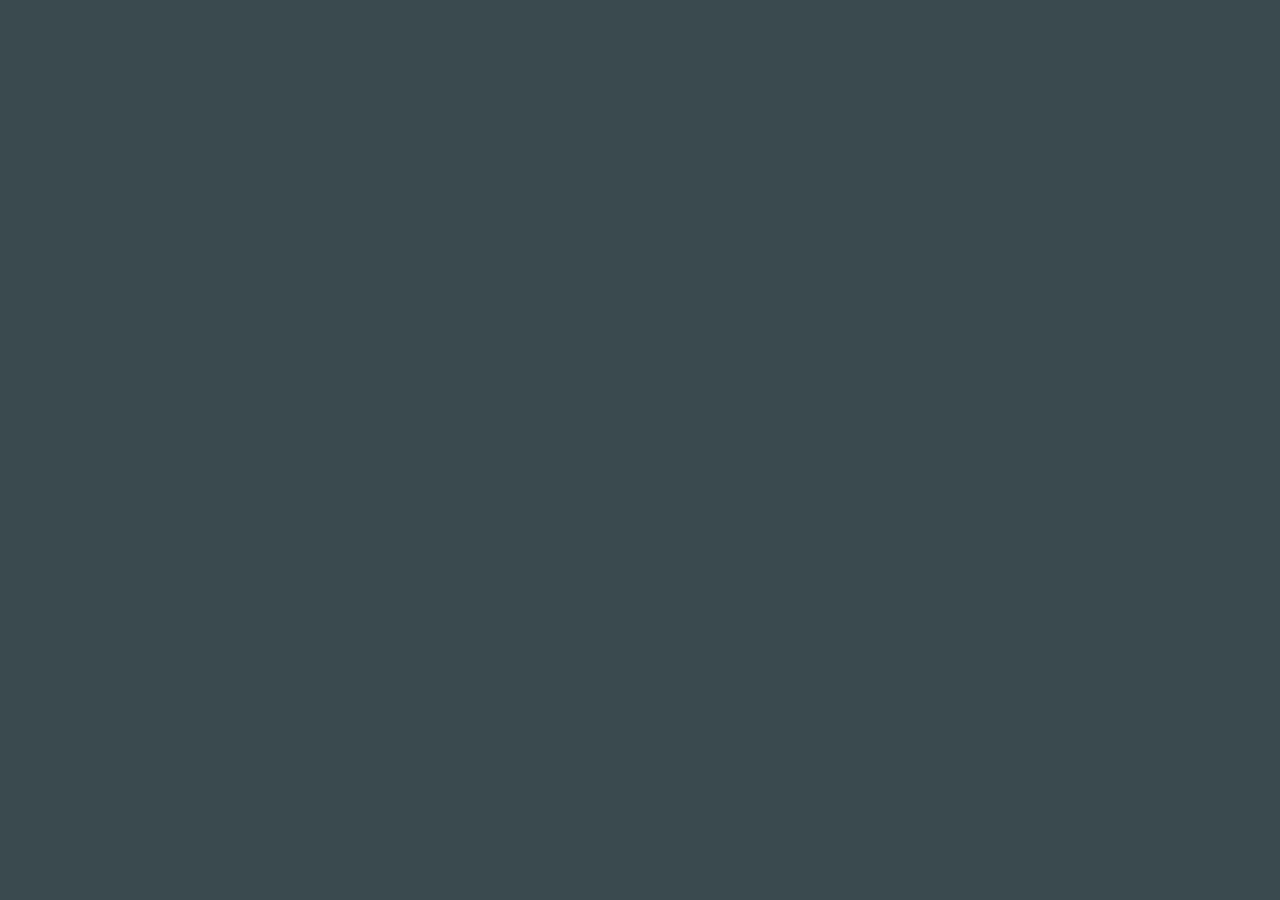
==== block-BHaacx/index.html @ 64a567ad "grid assignment 1 made responsive" ====
<!DOCTYPE html>
<html lang="en">
  <head>
    <meta charset="UTF-8" />
    <meta http-equiv="X-UA-Compatible" content="IE=edge" />
    <meta name="viewport" content="width=device-width, initial-scale=1.0" />
    <title>Document</title>
    <link rel="preconnect" href="https://fonts.gstatic.com" />
    <link
      href="https://fonts.googleapis.com/css2?family=Noto+Sans+JP:wght@100;300;400;500;700;900&display=swap"
      rel="stylesheet"
    />
    <link rel="stylesheet" href="./assets/stylesheet/style.css" />
  </head>
  <body></body>
</html>
---- block-BHaacx/assets/stylesheet/style.css ----
/* http://meyerweb.com/eric/tools/css/reset/ 
   v2.0 | 20110126
   License: none (public domain)
*/
html,
body,
div,
span,
applet,
object,
iframe,
h1,
h2,
h3,
h4,
h5,
h6,
p,
blockquote,
pre,
a,
abbr,
acronym,
address,
big,
cite,
code,
del,
dfn,
em,
img,
ins,
kbd,
q,
s,
samp,
small,
strike,
strong,
sub,
sup,
tt,
var,
b,
u,
i,
center,
dl,
dt,
dd,
ol,
ul,
li,
fieldset,
form,
label,
legend,
table,
caption,
tbody,
tfoot,
thead,
tr,
th,
td,
article,
aside,
canvas,
details,
embed,
figure,
figcaption,
footer,
header,
hgroup,
menu,
nav,
output,
ruby,
section,
summary,
time,
mark,
audio,
video {
  margin: 0;
  padding: 0;
  border: 0;
  font-size: 100%;
  font: inherit;
  vertical-align: baseline;
}

/* HTML5 display-role reset for older browsers */
article,
aside,
details,
figcaption,
figure,
footer,
header,
hgroup,
menu,
nav,
section {
  display: block;
}

body {
  line-height: 1;
}

ol,
ul {
  list-style: none;
}

blockquote,
q {
  quotes: none;
}

blockquote:before,
blockquote:after,
q:before,
q:after {
  content: "";
  content: none;
}

table {
  border-collapse: collapse;
  border-spacing: 0;
}

body {
  font-family: "Noto Sans JP", sans-serif;
  font-size: 28px;
  background-color: #3a4a4f;
}

*,
*::after,
*::before {
  -webkit-box-sizing: border-box;
          box-sizing: border-box;
}

.container {
  max-width: 1200px;
  margin: 0 auto;
}

.sec-padding {
  padding: 4rem 0;
}

a {
  text-decoration: none;
  color: black;
}

p {
  font-size: 1rem;
}

strong {
  font-size: 1.2rem;
  font-weight: 800;
  display: -webkit-box;
  display: -ms-flexbox;
  display: flex;
  -webkit-box-pack: center;
      -ms-flex-pack: center;
          justify-content: center;
  -webkit-box-align: center;
      -ms-flex-align: center;
          align-items: center;
  color: var(--pri);
  text-shadow: 1px 1px 3px black;
}

strong span {
  color: black;
  margin-left: 0.5rem;
}

h1 {
  font-weight: 800;
  font-size: 2.5rem;
}

h2 {
  font-size: 2.2rem;
  font-weight: 900;
  text-shadow: 1px 1px 2px black;
}

h3 {
  font-size: 1.8rem;
  font-weight: 900;
  line-height: 1.7;
  text-shadow: 1px 1px 1px black;
}

h4 {
  font-size: 1.6rem;
  font-weight: 700;
}

h5 {
  font-size: 1.4rem;
  font-weight: 700;
}

h6 {
  font-size: 1.2rem;
  font-weight: 600;
}

.btn {
  display: inline-block;
  padding: 0.5rem 1rem;
  border-radius: 30px;
  border: 1px solid var(--pri);
  color: var(--pri);
}

.btn-pri {
  background-color: var(--pri);
  color: white;
  border: none;
}

.p-sec-head {
  font-size: 1rem;
  color: var(--text-gray);
}

p {
  font-size: 0.8rem;
  color: rgba(102, 101, 101, 0.823);
  margin: 1.5rem 0;
  line-height: 1.6;
}

.flexi-img {
  height: 100%;
  width: 100%;
}

.flexib-img {
  width: 100%;
}

.color-pri {
  color: var(--pri);
}

span {
  font-size: 1rem;
  font-weight: 700;
  color: #fc2e1b;
}

.display-none {
  display: none;
}
/*# sourceMappingURL=style.css.map */
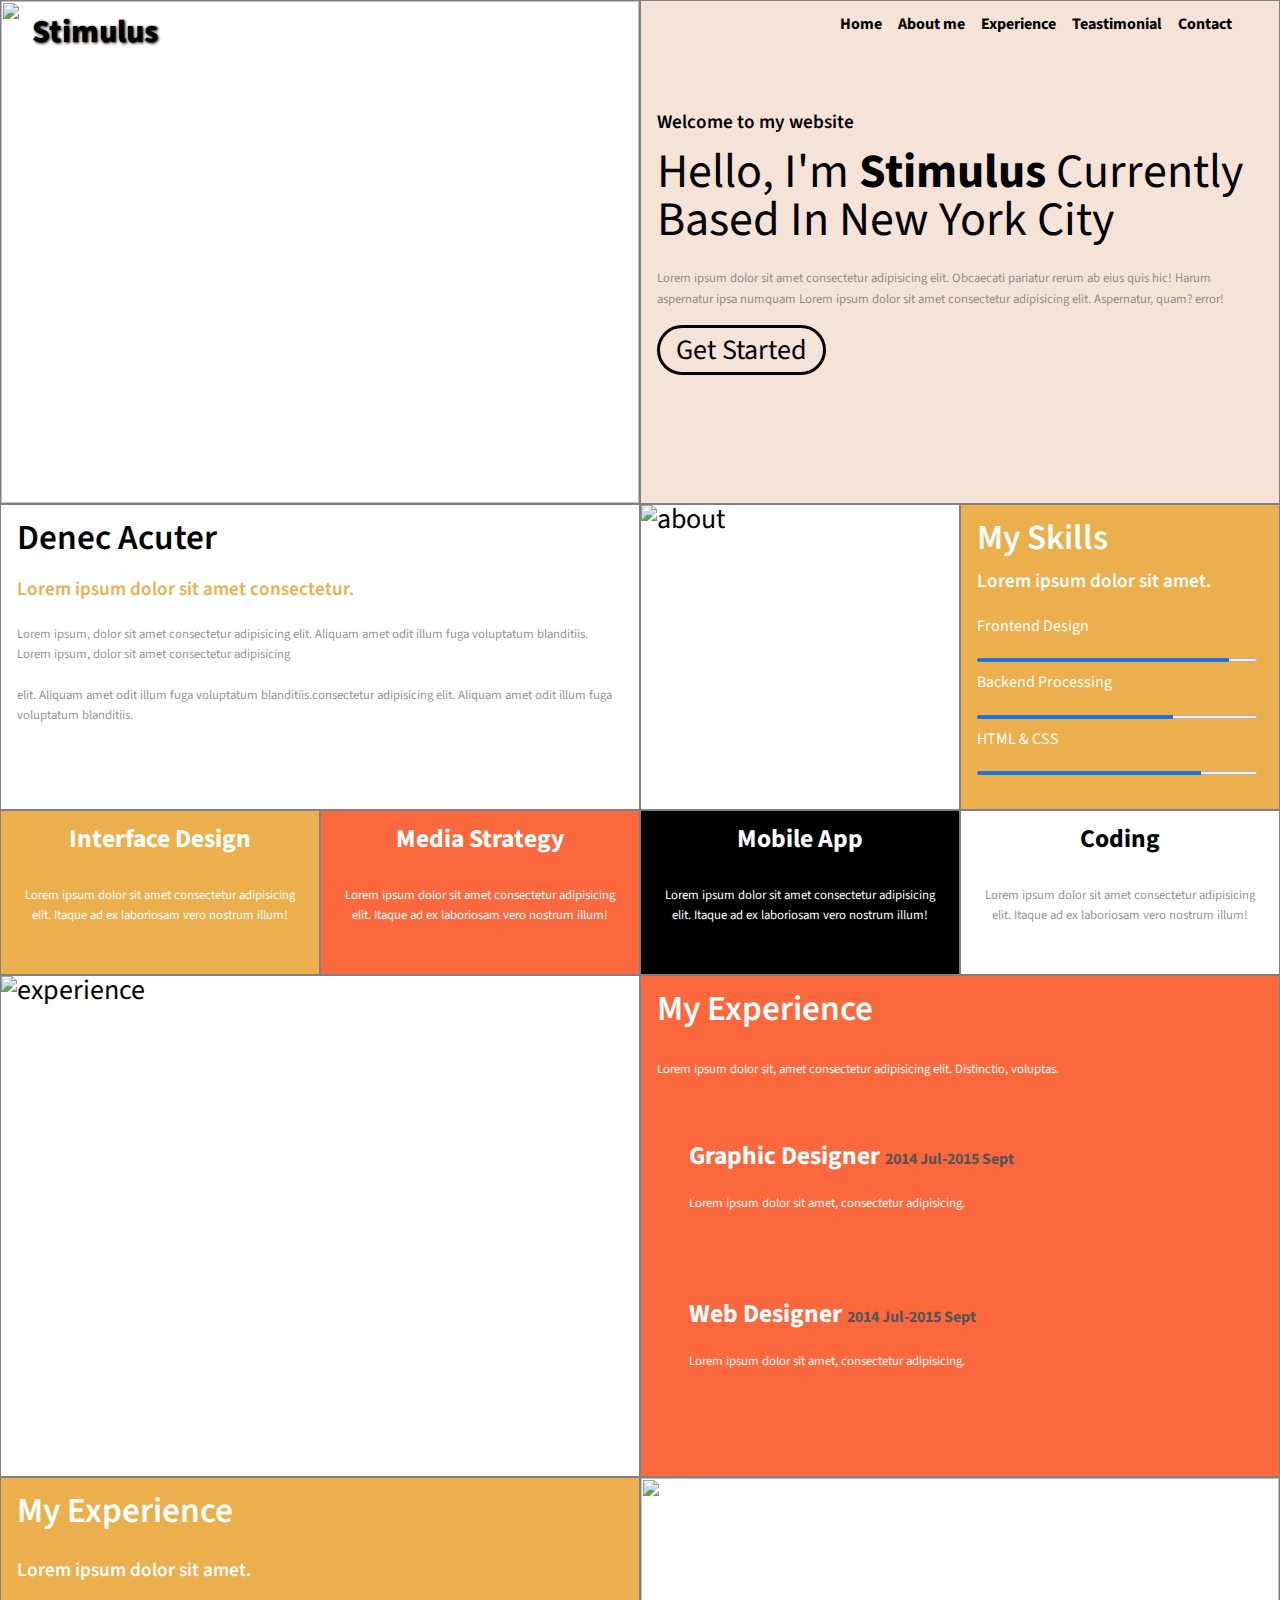
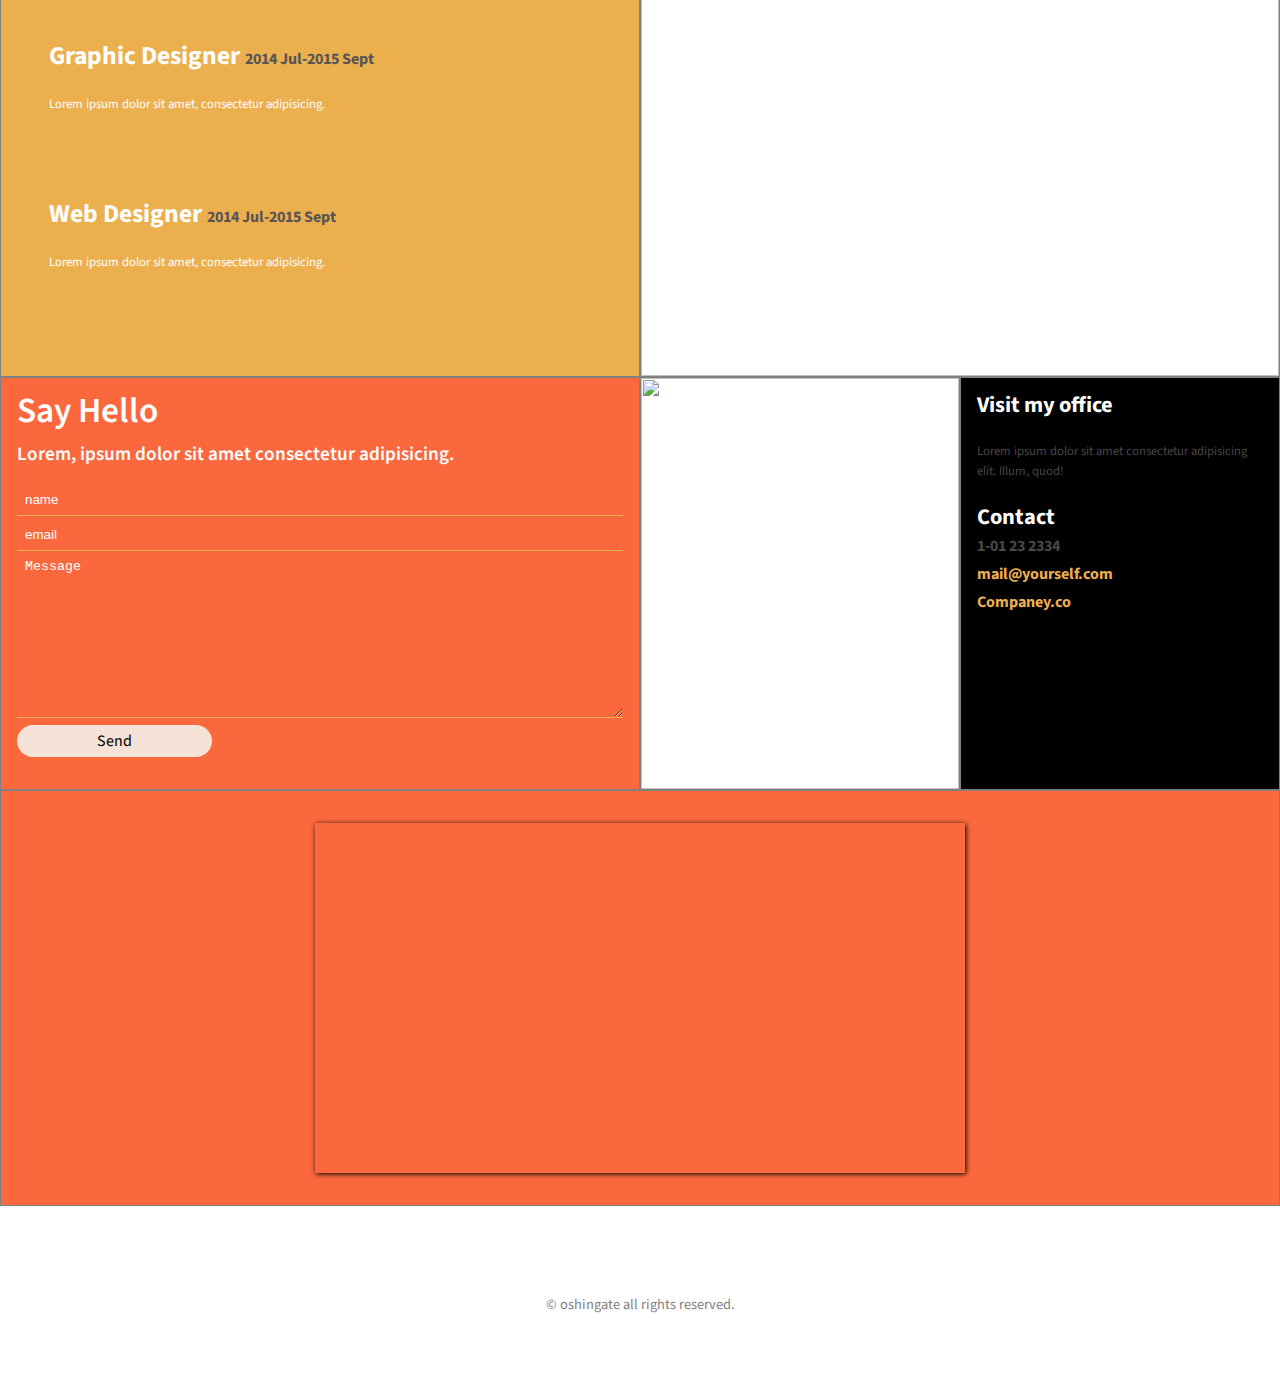
==== commit 646b1e1d: "asd" ====
--- a/block-BHaacx/index.html
+++ b/block-BHaacx/index.html
@@ -5,12 +5,261 @@
     <meta http-equiv="X-UA-Compatible" content="IE=edge" />
     <meta name="viewport" content="width=device-width, initial-scale=1.0" />
     <title>Document</title>
+    <script
+      src="https://kit.fontawesome.com/7c7efbb78c.js"
+      crossorigin="anonymous"
+    ></script>
     <link rel="preconnect" href="https://fonts.gstatic.com" />
     <link
-      href="https://fonts.googleapis.com/css2?family=Noto+Sans+JP:wght@100;300;400;500;700;900&display=swap"
+      href="https://fonts.googleapis.com/css2?family=Source+Sans+Pro:wght@200;300;400;600;700;900&display=swap"
       rel="stylesheet"
     />
     <link rel="stylesheet" href="./assets/stylesheet/style.css" />
   </head>
-  <body></body>
+  <body>
+    <header class="">
+      <div class="flex jsb">
+        <strong>Stimulus</strong>
+        <nav>
+          <ul class="flex jsb">
+            <li><a href="#">Home</a></li>
+            <li><a href="#">About me</a></li>
+            <li><a href="#">Experience</a></li>
+            <li><a href="#">Teastimonial</a></li>
+            <li><a href="#">Contact</a></li>
+          </ul>
+        </nav>
+      </div>
+    </header>
+    <main class="container">
+      <div class="grid-div">
+        <div class="item item1">
+          <img class="flexi-img" src="./assets/media/home-img.jpg" alt="" />
+        </div>
+
+        <div class="item item2 item-padding">
+          <h6>Welcome to my website</h6>
+          <h1>
+            Hello, I'm <span>Stimulus</span> Currently Based In New York City
+          </h1>
+          <p>
+            Lorem ipsum dolor sit amet consectetur adipisicing elit. Obcaecati
+            pariatur rerum ab eius quis hic! Harum aspernatur ipsa numquam Lorem
+            ipsum dolor sit amet consectetur adipisicing elit. Aspernatur, quam?
+            error!
+          </p>
+          <a class="btn" href="#">Get Started</a>
+        </div>
+
+        <div class="item item3 item-padding">
+          <h2>Denec Acuter</h2>
+          <h6 class="color-pri">Lorem ipsum dolor sit amet consectetur.</h6>
+          <p>
+            Lorem ipsum, dolor sit amet consectetur adipisicing elit. Aliquam
+            amet odit illum fuga voluptatum blanditiis. Lorem ipsum, dolor sit
+            amet consectetur adipisicing <br />
+            <br />
+            elit. Aliquam amet odit illum fuga voluptatum blanditiis.consectetur
+            adipisicing elit. Aliquam amet odit illum fuga voluptatum
+            blanditiis.
+          </p>
+        </div>
+
+        <div class="item item4">
+          <img
+            class="flexi-img"
+            src="./assets/media/about-img.jpg"
+            alt="about"
+          />
+        </div>
+
+        <div class="item item5 item-padding">
+          <h2>My Skills</h2>
+          <h6>Lorem ipsum dolor sit amet.</h6>
+          <div>
+            <label for="file">Frontend Design</label>
+            <progress id="file" value="90" max="100"></progress>
+            <label for="file">Backend Processing</label>
+            <progress id="file" value="70" max="100"></progress>
+            <label for="file">HTML & CSS</label>
+            <progress id="file" value="80" max="100"></progress>
+          </div>
+        </div>
+
+        <div class="item item6 all-center item-padding">
+          <i class="fas fa-tv"></i>
+          <h4>Interface Design</h4>
+          <p>
+            Lorem ipsum dolor sit amet consectetur adipisicing elit. Itaque ad
+            ex laboriosam vero nostrum illum!
+          </p>
+        </div>
+
+        <div class="item item7 all-center item-padding">
+          <i class="fab fa-telegram-plane"></i>
+          <h4>Media Strategy</h4>
+          <p>
+            Lorem ipsum dolor sit amet consectetur adipisicing elit. Itaque ad
+            ex laboriosam vero nostrum illum!
+          </p>
+        </div>
+
+        <div class="item item8 all-center item-padding">
+          <i class="far fa-calendar-alt"></i>
+          <h4>Mobile App</h4>
+          <p>
+            Lorem ipsum dolor sit amet consectetur adipisicing elit. Itaque ad
+            ex laboriosam vero nostrum illum!
+          </p>
+        </div>
+
+        <div class="item item9 all-center item-padding">
+          <i class="fab fa-html5"></i>
+          <h4>Coding</h4>
+          <p>
+            Lorem ipsum dolor sit amet consectetur adipisicing elit. Itaque ad
+            ex laboriosam vero nostrum illum!
+          </p>
+        </div>
+
+        <div class="item item10">
+          <img
+            class="flexi-img"
+            src="./assets/media/experience-img.jpg"
+            alt="experience"
+          />
+        </div>
+
+        <div class="item item11 item-padding">
+          <h2>My Experience</h2>
+          <p>
+            Lorem ipsum dolor sit, amet consectetur adipisicing elit.
+            Distinctio, voluptas.
+          </p>
+          <div>
+            <div class="flex item-padding">
+              <div class="flex center-center"><i class="fas fa-tv"></i></div>
+              <div class="item-padding">
+                <h4>Graphic Designer <span>2014 Jul-2015 Sept</span></h4>
+                <p>Lorem ipsum dolor sit amet, consectetur adipisicing.</p>
+              </div>
+            </div>
+
+            <div class="flex item-padding">
+              <div class="flex center-center"><i class="fas fa-tv"></i></div>
+              <div class="item-padding">
+                <h4>Web Designer <span>2014 Jul-2015 Sept</span></h4>
+                <p>Lorem ipsum dolor sit amet, consectetur adipisicing.</p>
+              </div>
+            </div>
+          </div>
+        </div>
+
+        <div class="item item12 item-padding">
+          <h2>My Experience</h2>
+          <h6>Lorem ipsum dolor sit amet.</h6>
+          <div>
+            <div class="flex item-padding">
+              <div class="flex center-center"><i class="fas fa-tv"></i></div>
+              <div class="item-padding">
+                <h4>Graphic Designer <span>2014 Jul-2015 Sept</span></h4>
+                <p>Lorem ipsum dolor sit amet, consectetur adipisicing.</p>
+              </div>
+            </div>
+
+            <div class="flex item-padding">
+              <div class="flex center-center"><i class="fas fa-tv"></i></div>
+              <div class="item-padding">
+                <h4>Web Designer <span>2014 Jul-2015 Sept</span></h4>
+                <p>Lorem ipsum dolor sit amet, consectetur adipisicing.</p>
+              </div>
+            </div>
+          </div>
+        </div>
+
+        <div class="item item13">
+          <img
+            class="flexi-img"
+            src="./assets/media/education-img.jpg"
+            alt=""
+          />
+        </div>
+
+        <div class="item item14 item-padding">
+          <h2>Say Hello</h2>
+          <h6>Lorem, ipsum dolor sit amet consectetur adipisicing.</h6>
+          <form action="">
+            <fieldset>
+              <label for=""></label>
+              <input type="text" id="name" placeholder="name" />
+            </fieldset>
+            <fieldset>
+              <label for=""></label>
+              <input type="email" id="email" placeholder="email" />
+            </fieldset>
+            <fieldset>
+              <textarea
+                name="message"
+                id="message"
+                rows="10"
+                placeholder="Message"
+              ></textarea>
+            </fieldset>
+            <a class="btn btn-sec" href="#">Send</a>
+          </form>
+        </div>
+
+        <div class="item item15">
+          <img class="flexi-img" src="./assets/media/contact-img.jpg" alt="" />
+        </div>
+
+        <div class="item item16 item-padding">
+          <h5>Visit my office</h5>
+          <address>
+            <p>
+              Lorem ipsum dolor sit amet consectetur adipisicing elit. Illum,
+              quod!
+            </p>
+          </address>
+          <h5>Contact</h5>
+          <address>
+            <ul>
+              <li>
+                <a href="#"
+                  ><i class="fas fa-phone-alt"></i>
+                  <span class="color-gray">1-01 23 2334</span></a
+                >
+              </li>
+              <li>
+                <a href="#"
+                  ><i class="far fa-envelope"></i
+                  ><span class="color-pri"> mail@yourself.com</span></a
+                >
+              </li>
+              <li>
+                <a href="#"
+                  ><i class="fas fa-globe"></i
+                  ><span class="color-pri"> Companey.co</span></a
+                >
+              </li>
+            </ul>
+          </address>
+        </div>
+
+        <div class="item item17">
+          <iframe
+            src="https://www.google.com/maps/embed?pb=!1m18!1m12!1m3!1d15112.604987509194!2d73.40761976702883!3d18.746780046964954!2m3!1f0!2f0!3f0!3m2!1i1024!2i768!4f13.1!3m3!1m2!1s0x3be8010e72f046e7%3A0xb297152aff62735a!2sLonavala!5e0!3m2!1sen!2sin!4v1618568516378!5m2!1sen!2sin"
+            width="650"
+            height="350"
+            style="border: 0"
+            allowfullscreen=""
+            loading="lazy"
+          ></iframe>
+        </div>
+      </div>
+    </main>
+    <footer class="footer">
+      <small class="">&copy; oshingate all rights reserved.</small>
+    </footer>
+  </body>
 </html>
--- a/block-BHaacx/assets/stylesheet/style.css
+++ b/block-BHaacx/assets/stylesheet/style.css
@@ -134,9 +134,8 @@
 }
 
 body {
-  font-family: "Noto Sans JP", sans-serif;
+  font-family: "Source Sans Pro", sans-serif;
   font-size: 28px;
-  background-color: #3a4a4f;
 }
 
 *,
@@ -146,11 +145,6 @@
           box-sizing: border-box;
 }
 
-.container {
-  max-width: 1200px;
-  margin: 0 auto;
-}
-
 .sec-padding {
   padding: 4rem 0;
 }
@@ -165,7 +159,7 @@
 }
 
 strong {
-  font-size: 1.2rem;
+  font-size: 2rem;
   font-weight: 800;
   display: -webkit-box;
   display: -ms-flexbox;
@@ -186,21 +180,19 @@
 }
 
 h1 {
-  font-weight: 800;
-  font-size: 2.5rem;
+  font-weight: 400;
+  font-size: 3rem;
 }
 
 h2 {
   font-size: 2.2rem;
-  font-weight: 900;
-  text-shadow: 1px 1px 2px black;
+  font-weight: 600;
 }
 
 h3 {
-  font-size: 1.8rem;
+  font-size: 2rem;
   font-weight: 900;
   line-height: 1.7;
-  text-shadow: 1px 1px 1px black;
 }
 
 h4 {
@@ -222,14 +214,17 @@
   display: inline-block;
   padding: 0.5rem 1rem;
   border-radius: 30px;
-  border: 1px solid var(--pri);
+  border: 3px solid black;
   color: var(--pri);
 }
 
-.btn-pri {
-  background-color: var(--pri);
-  color: white;
+.btn-sec {
+  background-color: #f5e3d7;
   border: none;
+  font-size: 1rem;
+  color: black;
+  border: none;
+  padding: 0.5rem 5rem;
 }
 
 .p-sec-head {
@@ -239,7 +234,7 @@
 
 p {
   font-size: 0.8rem;
-  color: rgba(102, 101, 101, 0.823);
+  color: rgba(102, 101, 101, 0.723);
   margin: 1.5rem 0;
   line-height: 1.6;
 }
@@ -254,16 +249,319 @@
 }
 
 .color-pri {
-  color: var(--pri);
+  color: #ecaf4e;
+}
+
+.color-gray {
+  color: rgba(102, 101, 101, 0.723);
 }
 
 span {
-  font-size: 1rem;
   font-weight: 700;
-  color: #fc2e1b;
 }
 
 .display-none {
   display: none;
 }
+
+.flex {
+  display: -webkit-box;
+  display: -ms-flexbox;
+  display: flex;
+}
+
+.jsb {
+  -webkit-box-pack: justify;
+      -ms-flex-pack: justify;
+          justify-content: space-between;
+}
+
+header {
+  padding: 1rem 0;
+  position: absolute;
+  width: 100%;
+}
+
+header strong {
+  margin-left: 2rem;
+}
+
+header ul {
+  margin-right: 2rem;
+}
+
+header li {
+  margin-right: 1rem;
+  font-size: 1rem;
+  font-weight: 700;
+}
+
+header li a:hover {
+  color: #ecaf4e;
+}
+
+.ham-div i {
+  display: none;
+}
+
+.footer {
+  padding: 5rem 0;
+  text-align: center;
+}
+
+.footer small {
+  font-size: 0.9rem;
+  color: gray;
+}
+
+.grid-div {
+  display: -ms-grid;
+  display: grid;
+  -ms-grid-columns: (1fr)[4];
+      grid-template-columns: repeat(4, 1fr);
+}
+
+.item {
+  border: 1px solid gray;
+}
+
+.item-padding {
+  padding: 1rem;
+}
+
+.flex {
+  display: -webkit-box;
+  display: -ms-flexbox;
+  display: flex;
+}
+
+.center-center {
+  -webkit-box-pack: center;
+      -ms-flex-pack: center;
+          justify-content: center;
+  -webkit-box-align: center;
+      -ms-flex-align: center;
+          align-items: center;
+}
+
+.all-center {
+  text-align: center;
+}
+
+.item1 {
+  grid-column: span 2;
+}
+
+.item2 {
+  grid-column: span 2;
+  background-color: #f5e3d7;
+  padding: 7rem 1rem;
+}
+
+.item2 > * {
+  margin-bottom: 1rem;
+}
+
+.item3 {
+  grid-column: span 2;
+}
+
+.item3 > * {
+  margin-bottom: 1.5rem;
+}
+
+.item5 {
+  background-color: #ecaf4e;
+  color: white;
+}
+
+.item5 > * {
+  margin-bottom: 1rem;
+}
+
+.item5 label {
+  font-size: 1rem;
+}
+
+.item5 progress {
+  height: 0.5rem;
+}
+
+.item6 > *,
+.item7 > *,
+.item8 > *,
+.item9 > * {
+  margin-bottom: 2rem;
+}
+
+.item6 {
+  background-color: #ecaf4e;
+  color: white;
+}
+
+.item6 p {
+  color: white;
+}
+
+.item7 {
+  background-color: #fc683e;
+  color: white;
+}
+
+.item7 p {
+  color: white;
+}
+
+.item8 {
+  background-color: black;
+  color: white;
+}
+
+.item8 p {
+  color: white;
+}
+
+.item9 {
+  background-color: white;
+}
+
+.item10 {
+  grid-column: span 2;
+}
+
+.item11 {
+  grid-column: span 2;
+  background-color: #fc683e;
+  color: white;
+}
+
+.item11 p {
+  color: white;
+}
+
+.item11 h4 span,
+.item12 h4 span {
+  font-size: 1rem;
+  color: #575454;
+}
+
+.item11 > *,
+.item12 > * {
+  margin-bottom: 2rem;
+}
+
+.item12 {
+  grid-column: span 2;
+  background-color: #ecaf4e;
+  color: white;
+}
+
+.item12 p {
+  color: white;
+}
+
+.item13 {
+  grid-column: span 2;
+}
+
+.item14 {
+  grid-column: span 2;
+  background-color: #fc683e;
+  color: white;
+}
+
+.item14 > * {
+  margin-bottom: 1rem;
+}
+
+.item14 input,
+.item14 textarea {
+  background-color: #fc683e;
+  border: none;
+  outline: none;
+  width: 100%;
+  border-bottom: 1px solid #ecaf4e;
+  padding: 0.5rem;
+}
+
+.item14 input::-webkit-input-placeholder,
+.item14 textarea::-webkit-input-placeholder {
+  color: white;
+}
+
+.item14 input:-ms-input-placeholder,
+.item14 textarea:-ms-input-placeholder {
+  color: white;
+}
+
+.item14 input::-ms-input-placeholder,
+.item14 textarea::-ms-input-placeholder {
+  color: white;
+}
+
+.item14 input::placeholder,
+.item14 textarea::placeholder {
+  color: white;
+}
+
+.item16 {
+  background-color: black;
+  color: white;
+}
+
+.item16 a {
+  color: white;
+  font-size: 1rem;
+}
+
+.item17 {
+  grid-column: span 4;
+  background-color: #fc683e;
+  display: -webkit-box;
+  display: -ms-flexbox;
+  display: flex;
+  -webkit-box-pack: center;
+      -ms-flex-pack: center;
+          justify-content: center;
+  -webkit-box-align: center;
+      -ms-flex-align: center;
+          align-items: center;
+  padding: 2rem 0;
+}
+
+.item17 iframe {
+  -webkit-box-shadow: 1px 1px 5px black;
+          box-shadow: 1px 1px 5px black;
+}
+
+@media all and (max-width: 400px) {
+  body {
+    font-size: 10px;
+  }
+  .container {
+    max-width: 300px;
+    margin: 0 auto;
+    padding: 0 10px;
+  }
+  header strong {
+    margin-left: 0;
+  }
+  header nav {
+    display: none;
+  }
+  .item {
+    -ms-grid-column: 0;
+        grid-column-start: 0;
+    grid-column-end: 4;
+    width: 100%;
+  }
+  iframe {
+    height: 100%;
+    width: 100%;
+  }
+}
+
+.ham-div i {
+  display: block;
+}
 /*# sourceMappingURL=style.css.map */